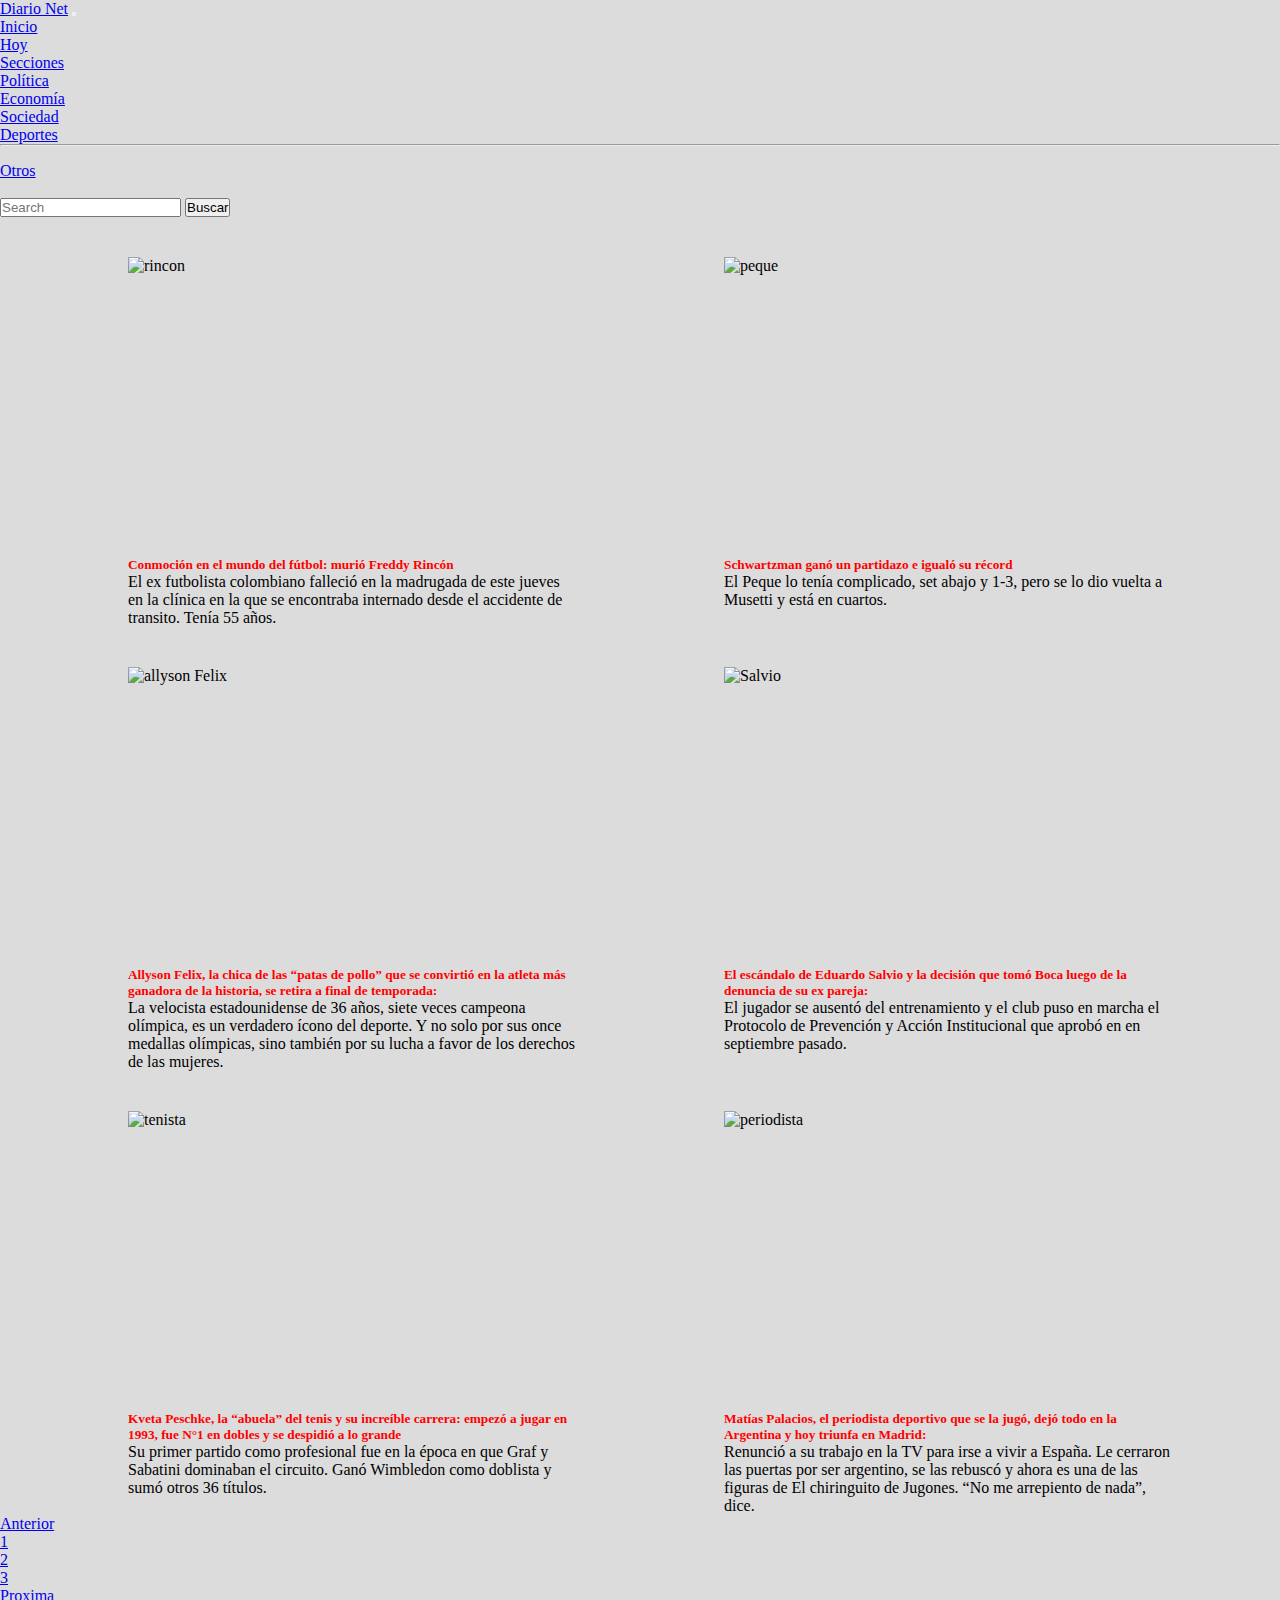
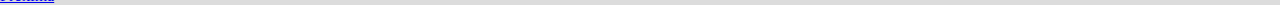
==== deportes.html @ f09a2115 "subi mis archivos" ====
<!DOCTYPE html>
<html lang="en">
<head>
    <meta charset="UTF-8">
    <meta http-equiv="X-UA-Compatible" content="IE=edge">
    <meta name="viewport" content="width=device-width, initial-scale=1.0">
      <!-- Bootstrap -->
      <link href="https://cdn.jsdelivr.net/npm/bootstrap@5.1.3/dist/css/bootstrap.min.css" rel="stylesheet" integrity="sha384-1BmE4kWBq78iYhFldvKuhfTAU6auU8tT94WrHftjDbrCEXSU1oBoqyl2QvZ6jIW3" crossorigin="anonymous">

      <!-- CSS -->
      <link rel="stylesheet" href="style.css">

      <!-- Favicon -->
      <link rel="shortcut icon" href="../Diario-Net-master/imagenes/favicon/noticias-del-periodico.png" type="image/x-icon">

      <!-- Open graph / redes sociales -->
      <meta property="og:type" content="deportes">
      <meta property="og:title" content="Deportes">
      <meta property="og:description" content="Ultimas noticias de deportes en vivo.">
      <meta property="og:url" content="https://DiarioNet.com/deportes">

      <!-- meta kw -->
      <meta name="keywords" content="noticias, diario, diario net, politica, economia, sociedad, deportes, hoy, %, Argentina">

      <!-- Title -->
    <title>Noticias de Deportes | Diario Net</title>
</head>
<body>
        <!-- Narvar -->
        <nav class="navbar navbar-expand-lg navbar-light bg-light">
            <div class="container-fluid">
              <a class="navbar-brand" href="#">Diario Net</a>
              <button class="navbar-toggler" type="button" data-bs-toggle="collapse" data-bs-target="#navbarSupportedContent" aria-controls="navbarSupportedContent" aria-expanded="false" aria-label="Toggle navigation">
                <span class="navbar-toggler-icon"></span>
              </button>
              <div class="collapse navbar-collapse" id="navbarSupportedContent">
                <ul class="navbar-nav me-auto mb-2 mb-lg-0">
                  <li class="nav-item">
                    <a class="nav-link active" aria-current="page" href="index.html">Inicio</a>
                  </li>
                  <li class="nav-item">
                    <a class="nav-link" href="#">Hoy</a>
                  </li>
                  <li class="nav-item dropdown">
                    <a class="nav-link dropdown-toggle" href="#" id="navbarDropdown" role="button" data-bs-toggle="dropdown" aria-expanded="false">
                      Secciones
                    </a>
                    <ul class="dropdown-menu" aria-labelledby="navbarDropdown">
                      <li><a class="dropdown-item" href="politica.html">Política</a></li>
                      <li><a class="dropdown-item" href="economia.html">Economía</a></li>
                      <li><a class="dropdown-item" href="sociedad.html">Sociedad</a></li>
                      <li><a class="dropdown-item" href="deportes.html">Deportes</a></li>
                      <li><hr class="dropdown-divider"></li>
                      <li><a class="dropdown-item" href="#">Otros</a></li>
                    </ul>
                  </li>
                  <li class="nav-item">
                    <a class="nav-link disabled"></a>
                  </li>
                </ul>
                <form class="d-flex">
                  <input class="form-control me-2" type="search" placeholder="Search" aria-label="Search">
                  <button class="btn btn-outline-success" type="submit">Buscar</button>
                </form>
              </div>
            </div>
          </nav>
        <!-- Fin de Narvar -->

    <!-- Body -->
    <section class="container">
        <div class="img1">
          <img src="../Diario-Net-master/imagenes/deportes/fallecio-freddy-rincon-una-leyenda___Sk0cGsLug_720x0__1.webp" alt="rincon"><h5>Conmoción en el mundo del fútbol: murió Freddy Rincón</h5><p>El ex futbolista colombiano falleció en la madrugada de este jueves en la clínica en la que se encontraba internado desde el accidente de transito. Tenía 55 años.</p>
        </div>
        <div class="img2">
          <img src="../Diario-Net-master/imagenes/deportes/peque.jpg" alt="peque"><h5>Schwartzman ganó un partidazo e igualó su récord</h5><p>El Peque lo tenía complicado, set abajo y 1-3, pero se lo dio vuelta a Musetti y está en cuartos.</p>
        </div>
        <div class="img3" >
          <img src="../Diario-Net-master/imagenes/deportes/atleta-12be4b.jpg" alt="allyson Felix"><h5>Allyson Felix, la chica de las “patas de pollo” que se convirtió en la atleta más ganadora de la historia, se retira a final de temporada:</h5><p>La velocista estadounidense de 36 años, siete veces campeona olímpica, es un verdadero ícono del deporte. Y no solo por sus once medallas olímpicas, sino también por su lucha a favor de los derechos de las mujeres.</p>
        </div>
        <div class="img4">
          <img src="../Diario-Net-master/imagenes/deportes/eduardo-salvio_1440x810_wmk.jpg" alt="Salvio"><h5>El escándalo de Eduardo Salvio y la decisión que tomó Boca luego de la denuncia de su ex pareja:</h5><p>El jugador se ausentó del entrenamiento y el club puso en marcha el Protocolo de Prevención y Acción Institucional que aprobó en en septiembre pasado.</p>
        </div>
        <div class="img5">
          <img src="../Diario-Net-master/imagenes/deportes/peschke.jpg" alt="tenista"><h5>Kveta Peschke, la “abuela” del tenis y su increíble carrera: empezó a jugar en 1993, fue N°1 en dobles y se despidió a lo grande</h5><p>Su primer partido como profesional fue en la época en que Graf y Sabatini dominaban el circuito. Ganó Wimbledon como doblista y sumó otros 36 títulos.</p>
        </div>
        <div class="img6">
          <img src="../Diario-Net-master/imagenes/deportes/E6OLKMZMIVH4ZPLFEEV4GIL4AY.jpg" alt="periodista"><h5>Matías Palacios, el periodista deportivo que se la jugó, dejó todo en la Argentina y hoy triunfa en Madrid:</h5><p>Renunció a su trabajo en la TV para irse a vivir a España. Le cerraron las puertas por ser argentino, se las rebuscó y ahora es una de las figuras de El chiringuito de Jugones. “No me arrepiento de nada”, dice.</p>
        </div>
    </section>


        <!-- Footer -->
    <nav aria-label="Page navigation example">
        <ul class="pagination">
          <li class="page-item"><a class="page-link" href="#">Anterior</a></li>
          <li class="page-item"><a class="page-link" href="#">1</a></li>
          <li class="page-item"><a class="page-link" href="#">2</a></li>
          <li class="page-item"><a class="page-link" href="#">3</a></li>
          <li class="page-item"><a class="page-link" href="#">Proxima</a></li>
        </ul>
      </nav>
    <!-- Fin de footer -->
    


    <script src="https://cdn.jsdelivr.net/npm/@popperjs/core@2.10.2/dist/umd/popper.min.js" integrity="sha384-7+zCNj/IqJ95wo16oMtfsKbZ9ccEh31eOz1HGyDuCQ6wgnyJNSYdrPa03rtR1zdB" crossorigin="anonymous"></script>
    <script src="https://cdn.jsdelivr.net/npm/bootstrap@5.1.3/dist/js/bootstrap.min.js" integrity="sha384-QJHtvGhmr9XOIpI6YVutG+2QOK9T+ZnN4kzFN1RtK3zEFEIsxhlmWl5/YESvpZ13" crossorigin="anonymous"></script>
</body>
</html>
---- style.css ----
*{
    padding: 0%;
    margin: 0%;
}

body{
    background-color: gainsboro;
}
.pagination{
    justify-content: center;
}
img{
    min-width: 450px;
    max-width: 450px;
    min-height: 300px;
    max-height: 300px;
}

p{
    max-width: 450px;
}

h5{
    max-width: 450px;
    color: red;
}
.container{
    display: grid;
    grid-template-columns: auto auto;
    grid-template-rows: auto auto;
    grid-gap: 40px;
    margin-top: 40px;
    margin-left: 10%;
    grid-template-areas: 
    "img1 img2"
    "img3 img4"
    "img5 img6";
}

.img1{
    grid-area: img1 ;
}

.img2{
    grid-area: img2;
}
.img3{
    grid-area: img3;
}
.img4{
    grid-area: img4;
}
.img5{
    grid-area: img5;
}
.img6{
    grid-area: img6;
}
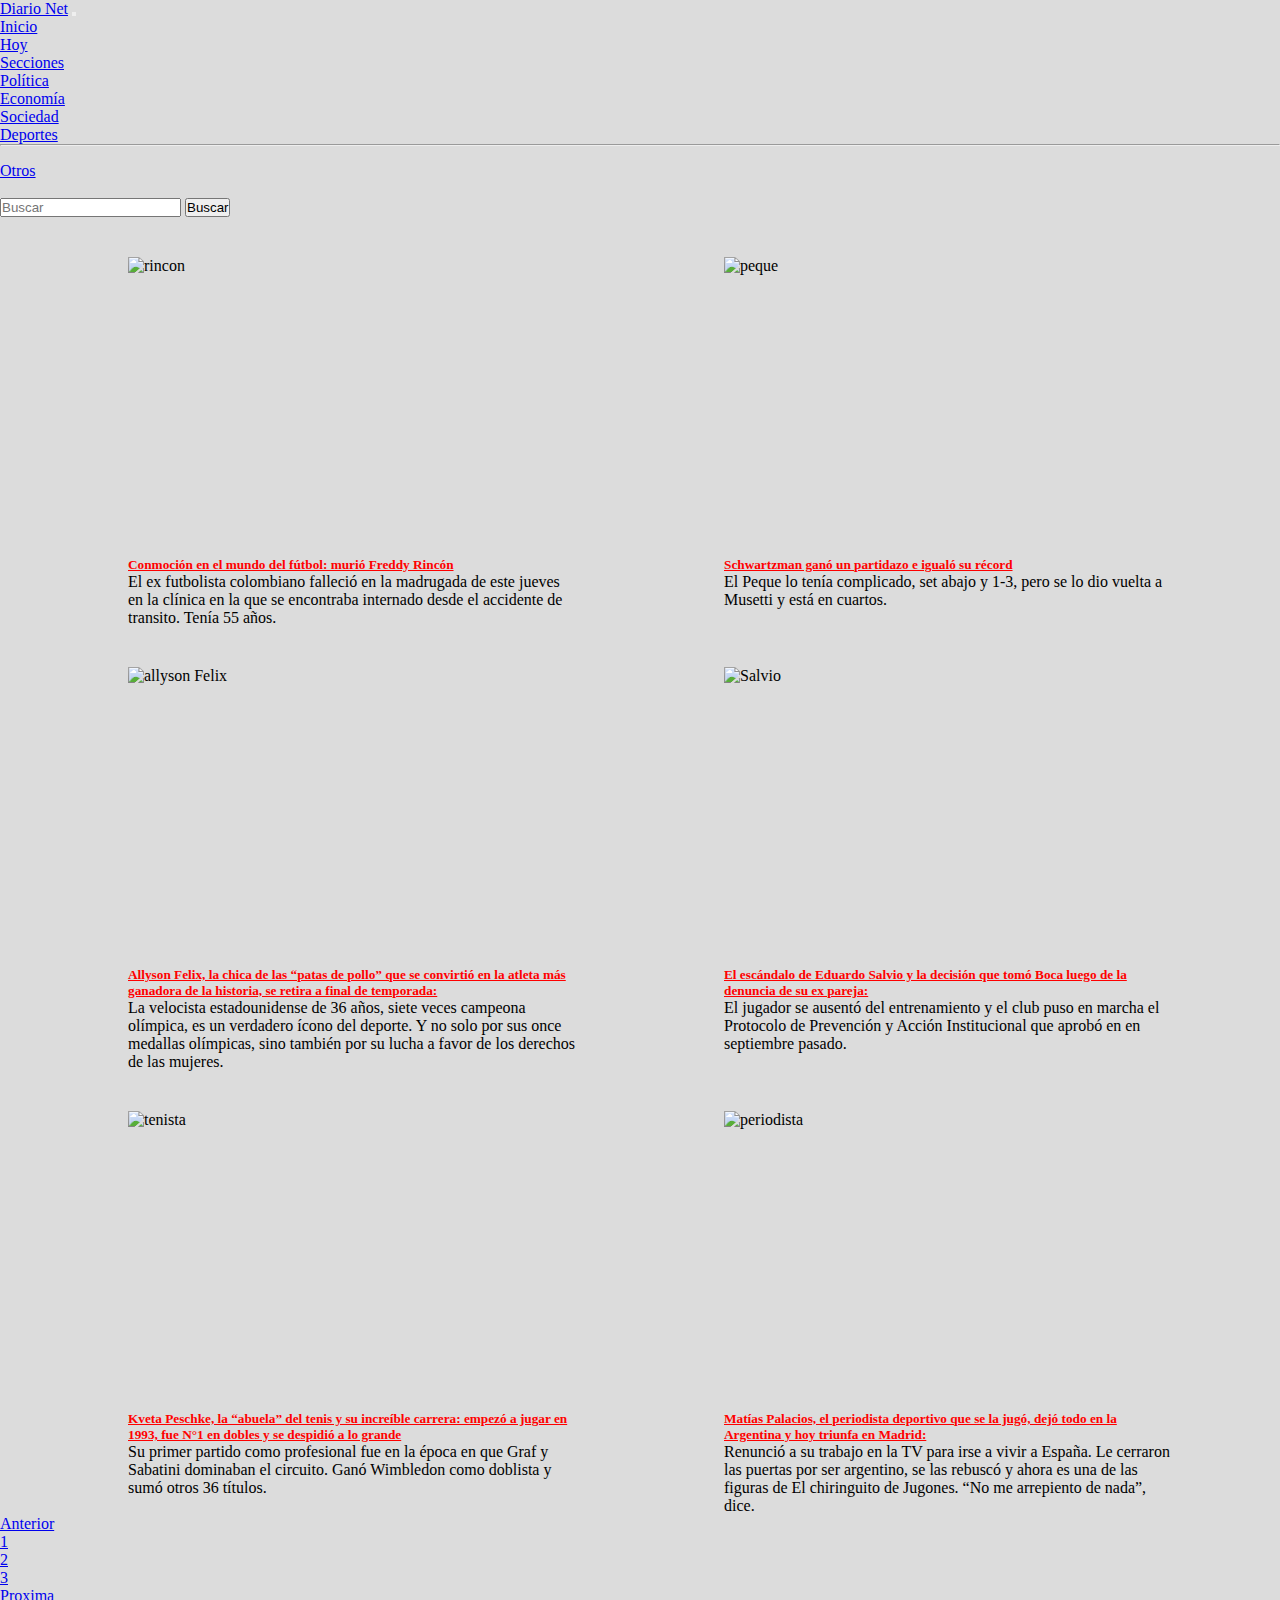
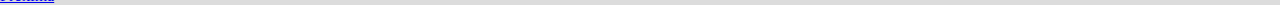
==== commit 0ce5ccea: "Agregue y corregi detalles en mis html" ====
--- a/deportes.html
+++ b/deportes.html
@@ -59,7 +59,7 @@
                   </li>
                 </ul>
                 <form class="d-flex">
-                  <input class="form-control me-2" type="search" placeholder="Search" aria-label="Search">
+                  <input class="form-control me-2" type="search" placeholder="Buscar" aria-label="Search">
                   <button class="btn btn-outline-success" type="submit">Buscar</button>
                 </form>
               </div>
--- a/style.css
+++ b/style.css
@@ -23,6 +23,8 @@
 h5{
     max-width: 450px;
     color: red;
+    text-decoration: underline red;
+    cursor: pointer;
 }
 .container{
     display: grid;
@@ -55,4 +57,14 @@
 }
 .img6{
     grid-area: img6;
+}
+
+/* Mobile */
+@media screen and (max-width:490px){
+
+}
+
+/* Desktop*/
+@media screen and (min-width:491px){
+    
 }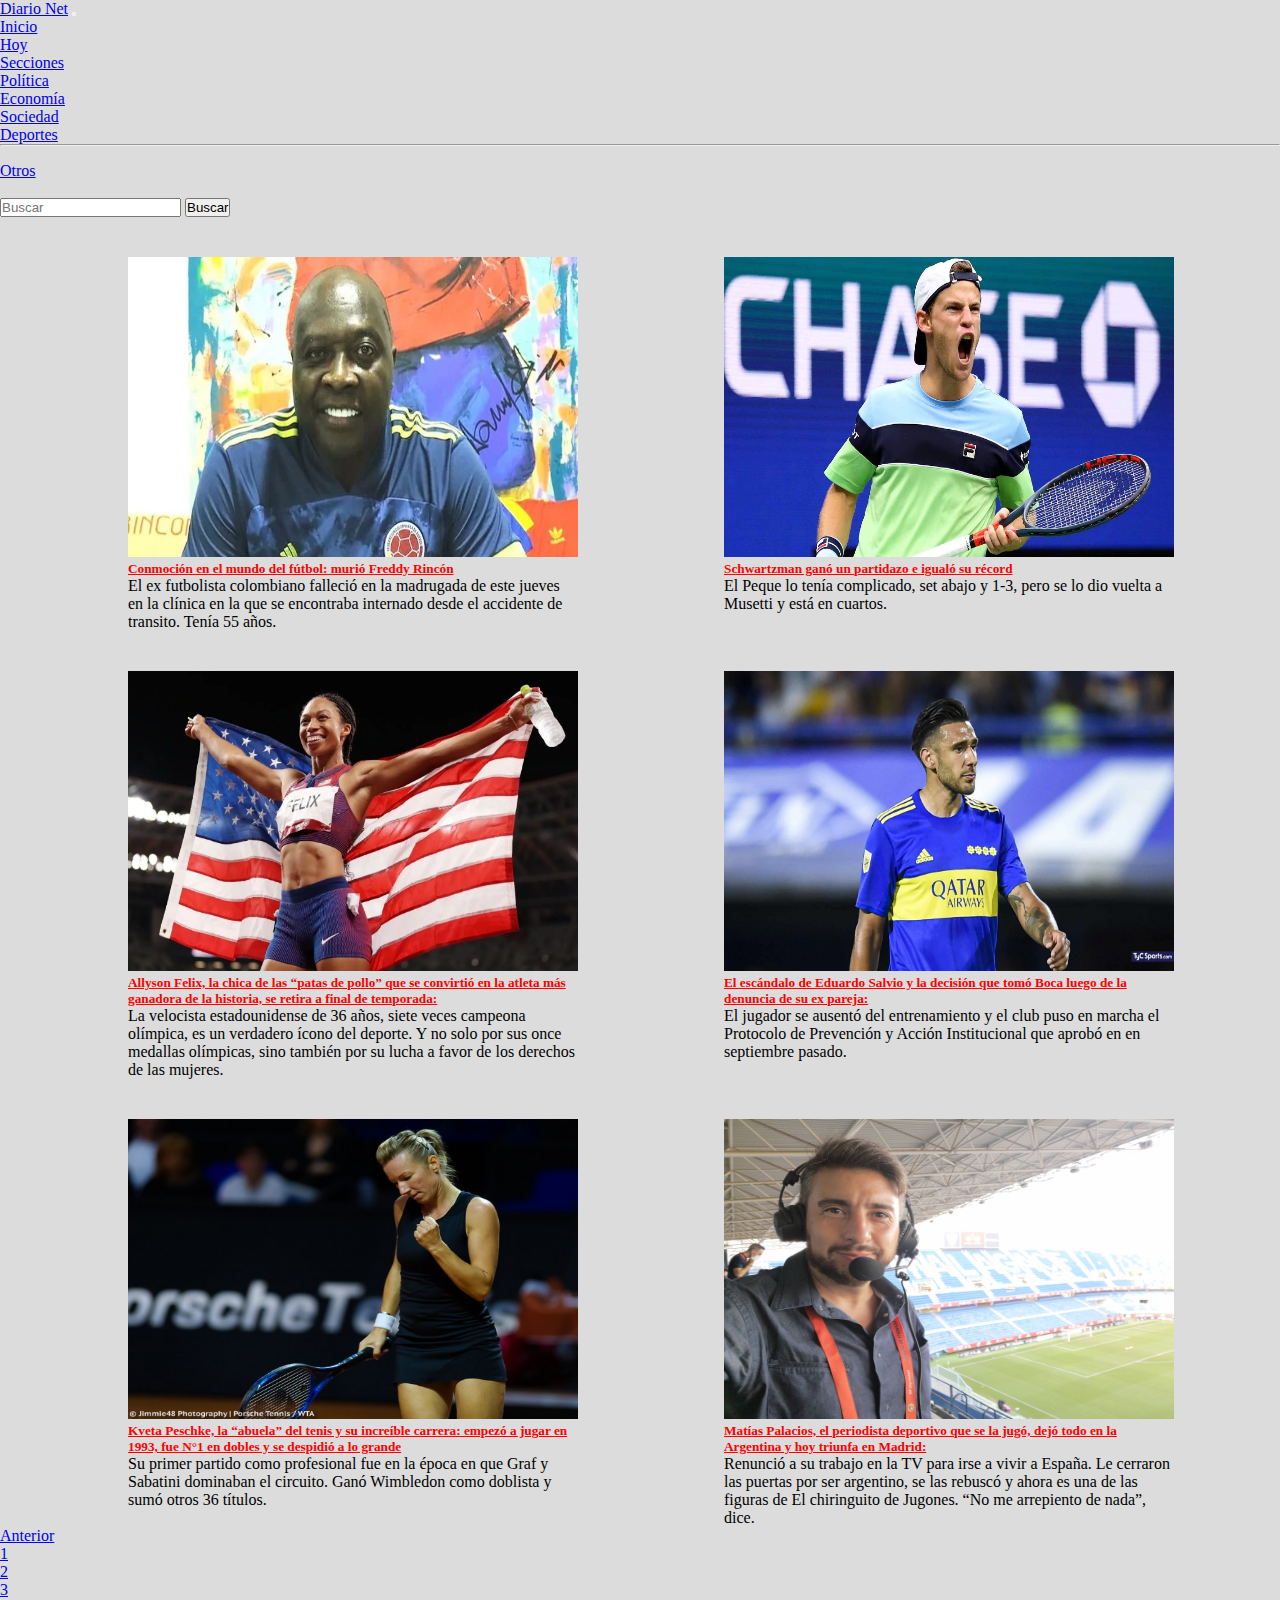
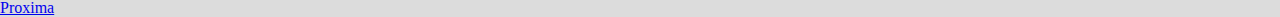
==== commit ea86fa2d: "arreglo de rutas" ====
--- a/deportes.html
+++ b/deportes.html
@@ -11,7 +11,7 @@
       <link rel="stylesheet" href="style.css">
 
       <!-- Favicon -->
-      <link rel="shortcut icon" href="../Diario-Net-master/imagenes/favicon/noticias-del-periodico.png" type="image/x-icon">
+      <link rel="shortcut icon" href="imagenes/favicon/noticias-del-periodico.png" type="image/x-icon">
 
       <!-- Open graph / redes sociales -->
       <meta property="og:type" content="deportes">
@@ -70,22 +70,22 @@
     <!-- Body -->
     <section class="container">
         <div class="img1">
-          <img src="../Diario-Net-master/imagenes/deportes/fallecio-freddy-rincon-una-leyenda___Sk0cGsLug_720x0__1.webp" alt="rincon"><h5>Conmoción en el mundo del fútbol: murió Freddy Rincón</h5><p>El ex futbolista colombiano falleció en la madrugada de este jueves en la clínica en la que se encontraba internado desde el accidente de transito. Tenía 55 años.</p>
+          <img src="imagenes/deportes/fallecio-freddy-rincon-una-leyenda___Sk0cGsLug_720x0__1.webp" alt="rincon"><h5>Conmoción en el mundo del fútbol: murió Freddy Rincón</h5><p>El ex futbolista colombiano falleció en la madrugada de este jueves en la clínica en la que se encontraba internado desde el accidente de transito. Tenía 55 años.</p>
         </div>
         <div class="img2">
-          <img src="../Diario-Net-master/imagenes/deportes/peque.jpg" alt="peque"><h5>Schwartzman ganó un partidazo e igualó su récord</h5><p>El Peque lo tenía complicado, set abajo y 1-3, pero se lo dio vuelta a Musetti y está en cuartos.</p>
+          <img src="imagenes/deportes/peque.jpg" alt="peque"><h5>Schwartzman ganó un partidazo e igualó su récord</h5><p>El Peque lo tenía complicado, set abajo y 1-3, pero se lo dio vuelta a Musetti y está en cuartos.</p>
         </div>
         <div class="img3" >
-          <img src="../Diario-Net-master/imagenes/deportes/atleta-12be4b.jpg" alt="allyson Felix"><h5>Allyson Felix, la chica de las “patas de pollo” que se convirtió en la atleta más ganadora de la historia, se retira a final de temporada:</h5><p>La velocista estadounidense de 36 años, siete veces campeona olímpica, es un verdadero ícono del deporte. Y no solo por sus once medallas olímpicas, sino también por su lucha a favor de los derechos de las mujeres.</p>
+          <img src="imagenes/deportes/atleta-12be4b.jpg" alt="allyson Felix"><h5>Allyson Felix, la chica de las “patas de pollo” que se convirtió en la atleta más ganadora de la historia, se retira a final de temporada:</h5><p>La velocista estadounidense de 36 años, siete veces campeona olímpica, es un verdadero ícono del deporte. Y no solo por sus once medallas olímpicas, sino también por su lucha a favor de los derechos de las mujeres.</p>
         </div>
         <div class="img4">
-          <img src="../Diario-Net-master/imagenes/deportes/eduardo-salvio_1440x810_wmk.jpg" alt="Salvio"><h5>El escándalo de Eduardo Salvio y la decisión que tomó Boca luego de la denuncia de su ex pareja:</h5><p>El jugador se ausentó del entrenamiento y el club puso en marcha el Protocolo de Prevención y Acción Institucional que aprobó en en septiembre pasado.</p>
+          <img src="imagenes/deportes/eduardo-salvio_1440x810_wmk.jpg" alt="Salvio"><h5>El escándalo de Eduardo Salvio y la decisión que tomó Boca luego de la denuncia de su ex pareja:</h5><p>El jugador se ausentó del entrenamiento y el club puso en marcha el Protocolo de Prevención y Acción Institucional que aprobó en en septiembre pasado.</p>
         </div>
         <div class="img5">
-          <img src="../Diario-Net-master/imagenes/deportes/peschke.jpg" alt="tenista"><h5>Kveta Peschke, la “abuela” del tenis y su increíble carrera: empezó a jugar en 1993, fue N°1 en dobles y se despidió a lo grande</h5><p>Su primer partido como profesional fue en la época en que Graf y Sabatini dominaban el circuito. Ganó Wimbledon como doblista y sumó otros 36 títulos.</p>
+          <img src="imagenes/deportes/peschke.jpg" alt="tenista"><h5>Kveta Peschke, la “abuela” del tenis y su increíble carrera: empezó a jugar en 1993, fue N°1 en dobles y se despidió a lo grande</h5><p>Su primer partido como profesional fue en la época en que Graf y Sabatini dominaban el circuito. Ganó Wimbledon como doblista y sumó otros 36 títulos.</p>
         </div>
         <div class="img6">
-          <img src="../Diario-Net-master/imagenes/deportes/E6OLKMZMIVH4ZPLFEEV4GIL4AY.jpg" alt="periodista"><h5>Matías Palacios, el periodista deportivo que se la jugó, dejó todo en la Argentina y hoy triunfa en Madrid:</h5><p>Renunció a su trabajo en la TV para irse a vivir a España. Le cerraron las puertas por ser argentino, se las rebuscó y ahora es una de las figuras de El chiringuito de Jugones. “No me arrepiento de nada”, dice.</p>
+          <img src="imagenes/deportes/E6OLKMZMIVH4ZPLFEEV4GIL4AY.jpg" alt="periodista"><h5>Matías Palacios, el periodista deportivo que se la jugó, dejó todo en la Argentina y hoy triunfa en Madrid:</h5><p>Renunció a su trabajo en la TV para irse a vivir a España. Le cerraron las puertas por ser argentino, se las rebuscó y ahora es una de las figuras de El chiringuito de Jugones. “No me arrepiento de nada”, dice.</p>
         </div>
     </section>
 
--- a/style.css
+++ b/style.css
@@ -59,12 +59,3 @@
     grid-area: img6;
 }
 
-/* Mobile */
-@media screen and (max-width:490px){
-
-}
-
-/* Desktop*/
-@media screen and (min-width:491px){
-    
-}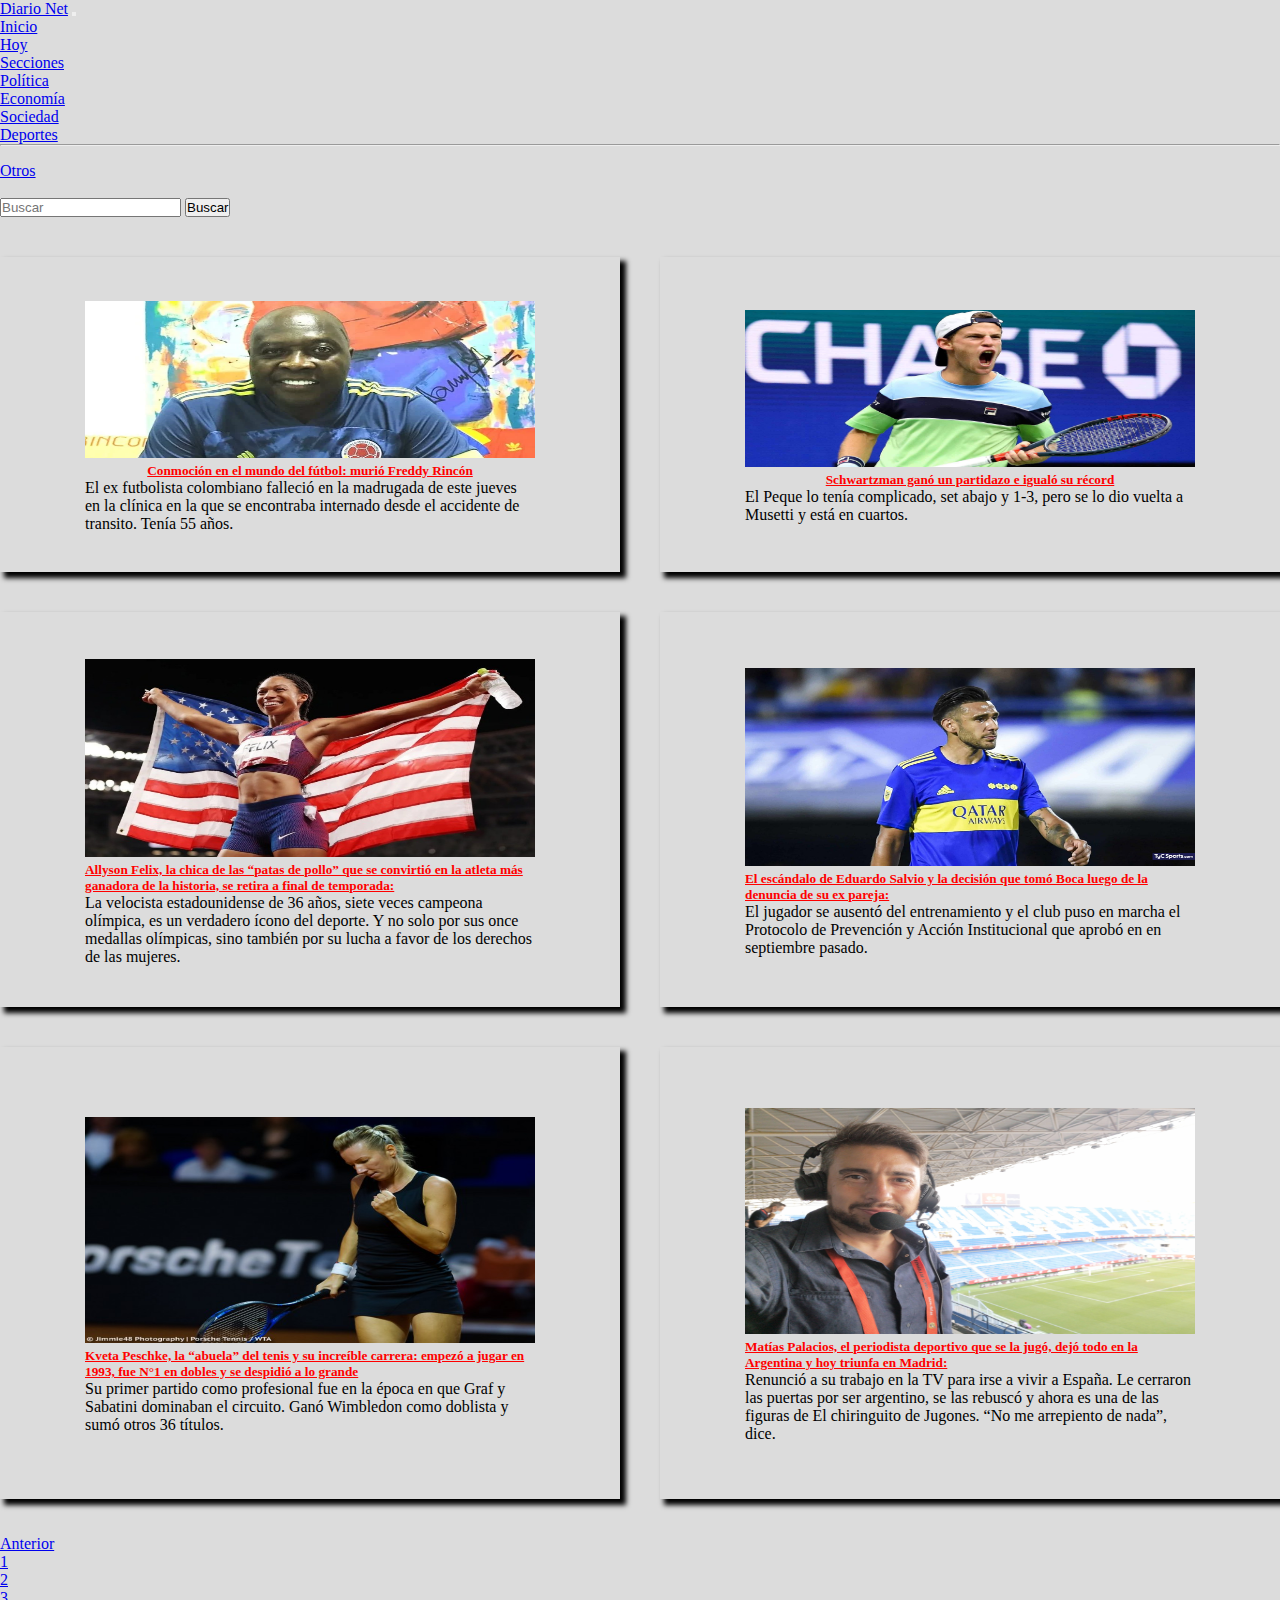
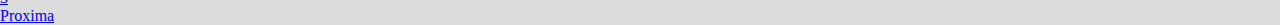
==== commit 9e915883: "aprobame nicoo" ====
--- a/deportes.html
+++ b/deportes.html
@@ -29,7 +29,7 @@
         <!-- Narvar -->
         <nav class="navbar navbar-expand-lg navbar-light bg-light">
             <div class="container-fluid">
-              <a class="navbar-brand" href="#">Diario Net</a>
+              <a class="navbar-brand" href="index.html">Diario Net</a>
               <button class="navbar-toggler" type="button" data-bs-toggle="collapse" data-bs-target="#navbarSupportedContent" aria-controls="navbarSupportedContent" aria-expanded="false" aria-label="Toggle navigation">
                 <span class="navbar-toggler-icon"></span>
               </button>
@@ -89,7 +89,9 @@
         </div>
     </section>
 
+    <!-- Fin del Body-->
 
+    <br><br>
         <!-- Footer -->
     <nav aria-label="Page navigation example">
         <ul class="pagination">
--- a/style.css
+++ b/style.css
@@ -10,10 +10,10 @@
     justify-content: center;
 }
 img{
-    min-width: 450px;
     max-width: 450px;
-    min-height: 300px;
-    max-height: 300px;
+    width: 100%;
+    max-height: 50%;
+    padding: 5px;
 }
 
 p{
@@ -32,7 +32,6 @@
     grid-template-rows: auto auto;
     grid-gap: 40px;
     margin-top: 40px;
-    margin-left: 10%;
     grid-template-areas: 
     "img1 img2"
     "img3 img4"
@@ -40,22 +39,90 @@
 }
 
 .img1{
+    display: flex;
+    flex-direction: column;
     grid-area: img1 ;
+    box-shadow: 5px 5px 5px 1px black;
+    justify-content: center;
+    align-items: center;
 }
 
 .img2{
+    display: flex;
+    flex-direction: column;
     grid-area: img2;
+    box-shadow: 5px 5px 5px 1px black;
+    justify-content: center;
+    align-items: center;
 }
 .img3{
+    display: flex;
+    flex-direction: column;
     grid-area: img3;
+    box-shadow: 5px 5px 5px 1px black;
+    justify-content: center;
+    align-items: center;
 }
 .img4{
+    display: flex;
+    flex-direction: column;
     grid-area: img4;
+    box-shadow: 5px 5px 5px 1px black;
+    justify-content: center;
+    align-items: center;
 }
 .img5{
+    display: flex;
+    flex-direction: column;
     grid-area: img5;
+    box-shadow: 5px 5px 5px 1px black;
+    justify-content: center;
+    align-items: center;
 }
 .img6{
+    display: flex;
+    flex-direction: column;
     grid-area: img6;
+    box-shadow: 5px 5px 5px 1px black;
+    justify-content: center;
+    align-items: center;
 }
 
+/* Mobile */
+@media screen and (max-width:490px) and (max-height:844px){
+    .container{
+    display: grid;
+    grid-template-columns: auto auto;
+    grid-template-rows: auto auto;
+    grid-gap: 40px;
+    margin-top: 40px;
+    margin-left: 10%;
+    grid-template-areas: 
+    "img1"
+    "img2"
+    "img3"
+    "img4"
+    "img5"
+    "img6";
+}
+img{
+    min-width: 300px;
+    max-width: 300px;
+    min-height: 150px;
+    max-height: 150px;
+}
+p{
+    max-width: 300px;
+}
+h5{
+    max-width: 300px;
+}
+.container{
+    margin-left: 0%;
+    justify-content: center;
+}
+}
+
+/* Desktop */
+@media screen and (min-width:491px) and (min-height:855px){
+}